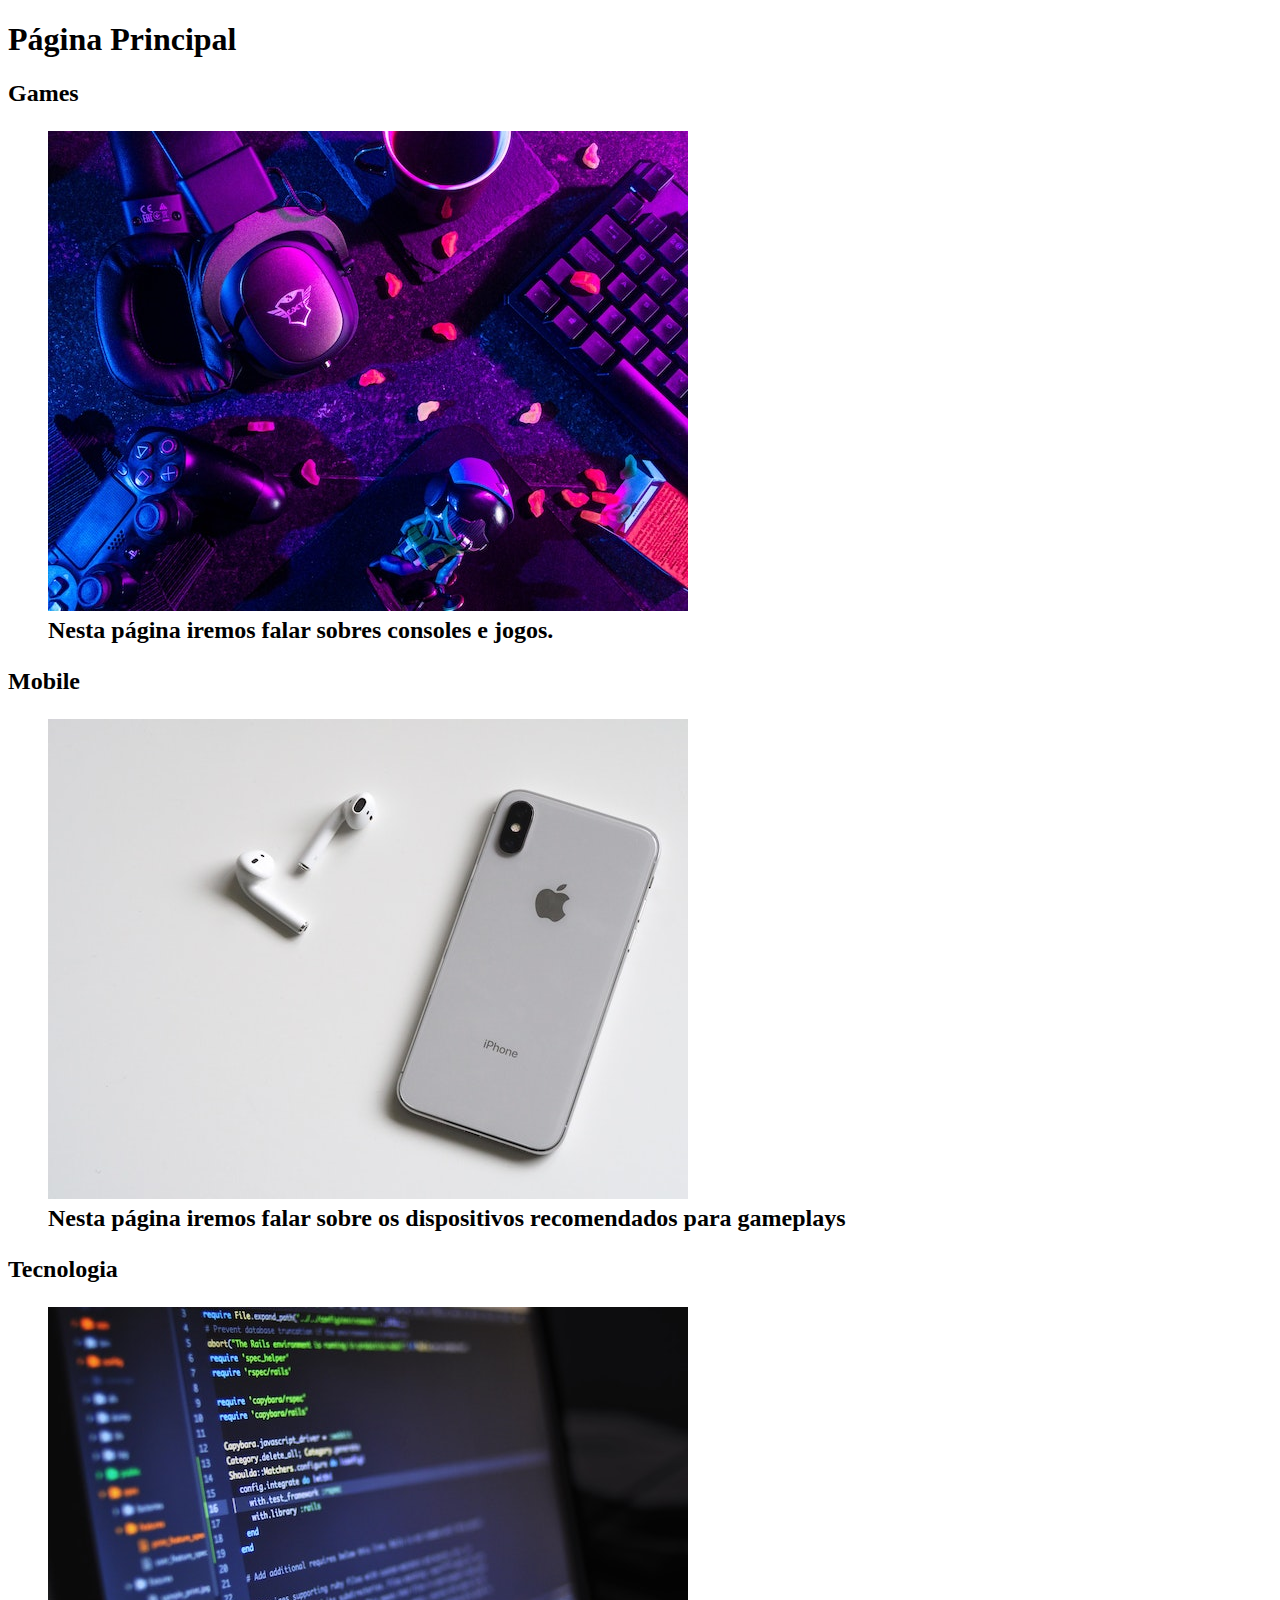
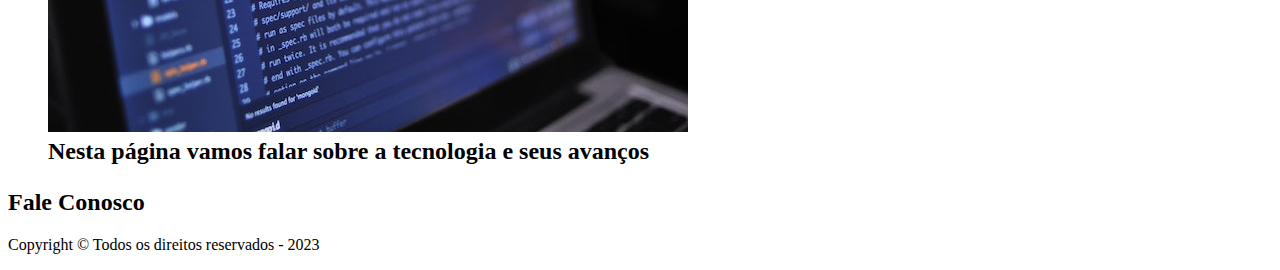
==== index.html @ 300ed0d6 "separado as class e id para o uso do css" ====
<!DOCTYPE html>
<html lang="en">
<head>
    <meta charset="UTF-8">
    <meta http-equiv="X-UA-Compatible" content="IE=edge">
    <meta name="viewport" content="width=device-width, initial-scale=1.0">
    <title>Home</title>
</head>

<body>

    <header class="header">

    <h1 id="meu-titulo">Página Principal</h1>

    </header>

    <section class="content"></section>
    <h2>Games
        <figure>
            <img src="./img/games.jpg" alt="">
            <figcaption>
               Nesta página iremos falar sobres consoles e jogos.
            </figcaption>
        </figure>
    </h2>

<h2>Mobile
    <figure>
        <img src="./img/mobile.jpg" alt="">
        <figcaption>
           Nesta página iremos falar sobre os dispositivos recomendados para gameplays
        </figcaption>
    </figure>
</h2>

<h2>Tecnologia
    <figure>
        <img src="./img/tecnologia.jpg" alt="">
        <figcaption>
           Nesta página vamos falar sobre a tecnologia e seus avanços
        </figcaption>
    </figure>
</h2>
</section>

<footer id="footer">
    <h2>Fale Conosco</h2>
    <nav>
        <a href="" src="" alt=""></a>
        <a href="" src="" alt=""></a>
        <a href="" src="" alt=""></a>
    </nav>
    <p>Copyright &copy Todos os direitos reservados - 2023</p>
</footer>

</body>
</html>
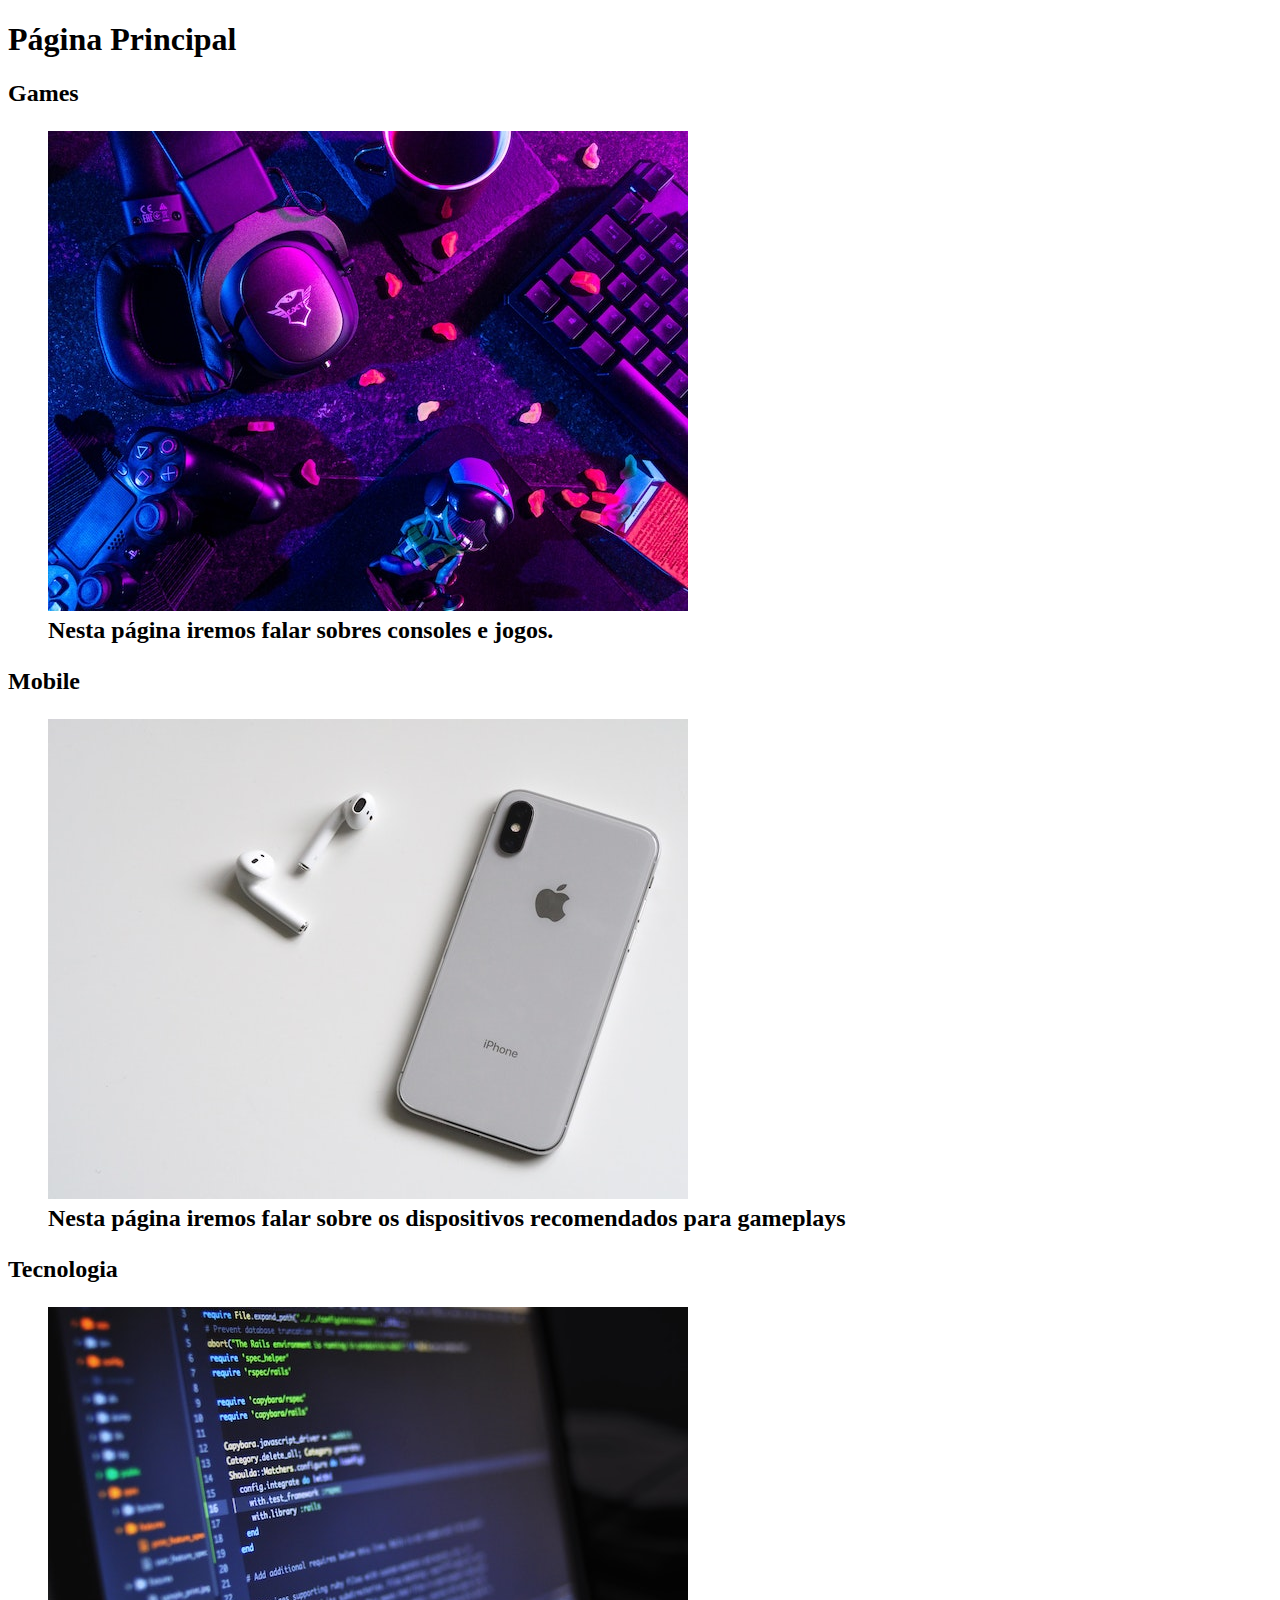
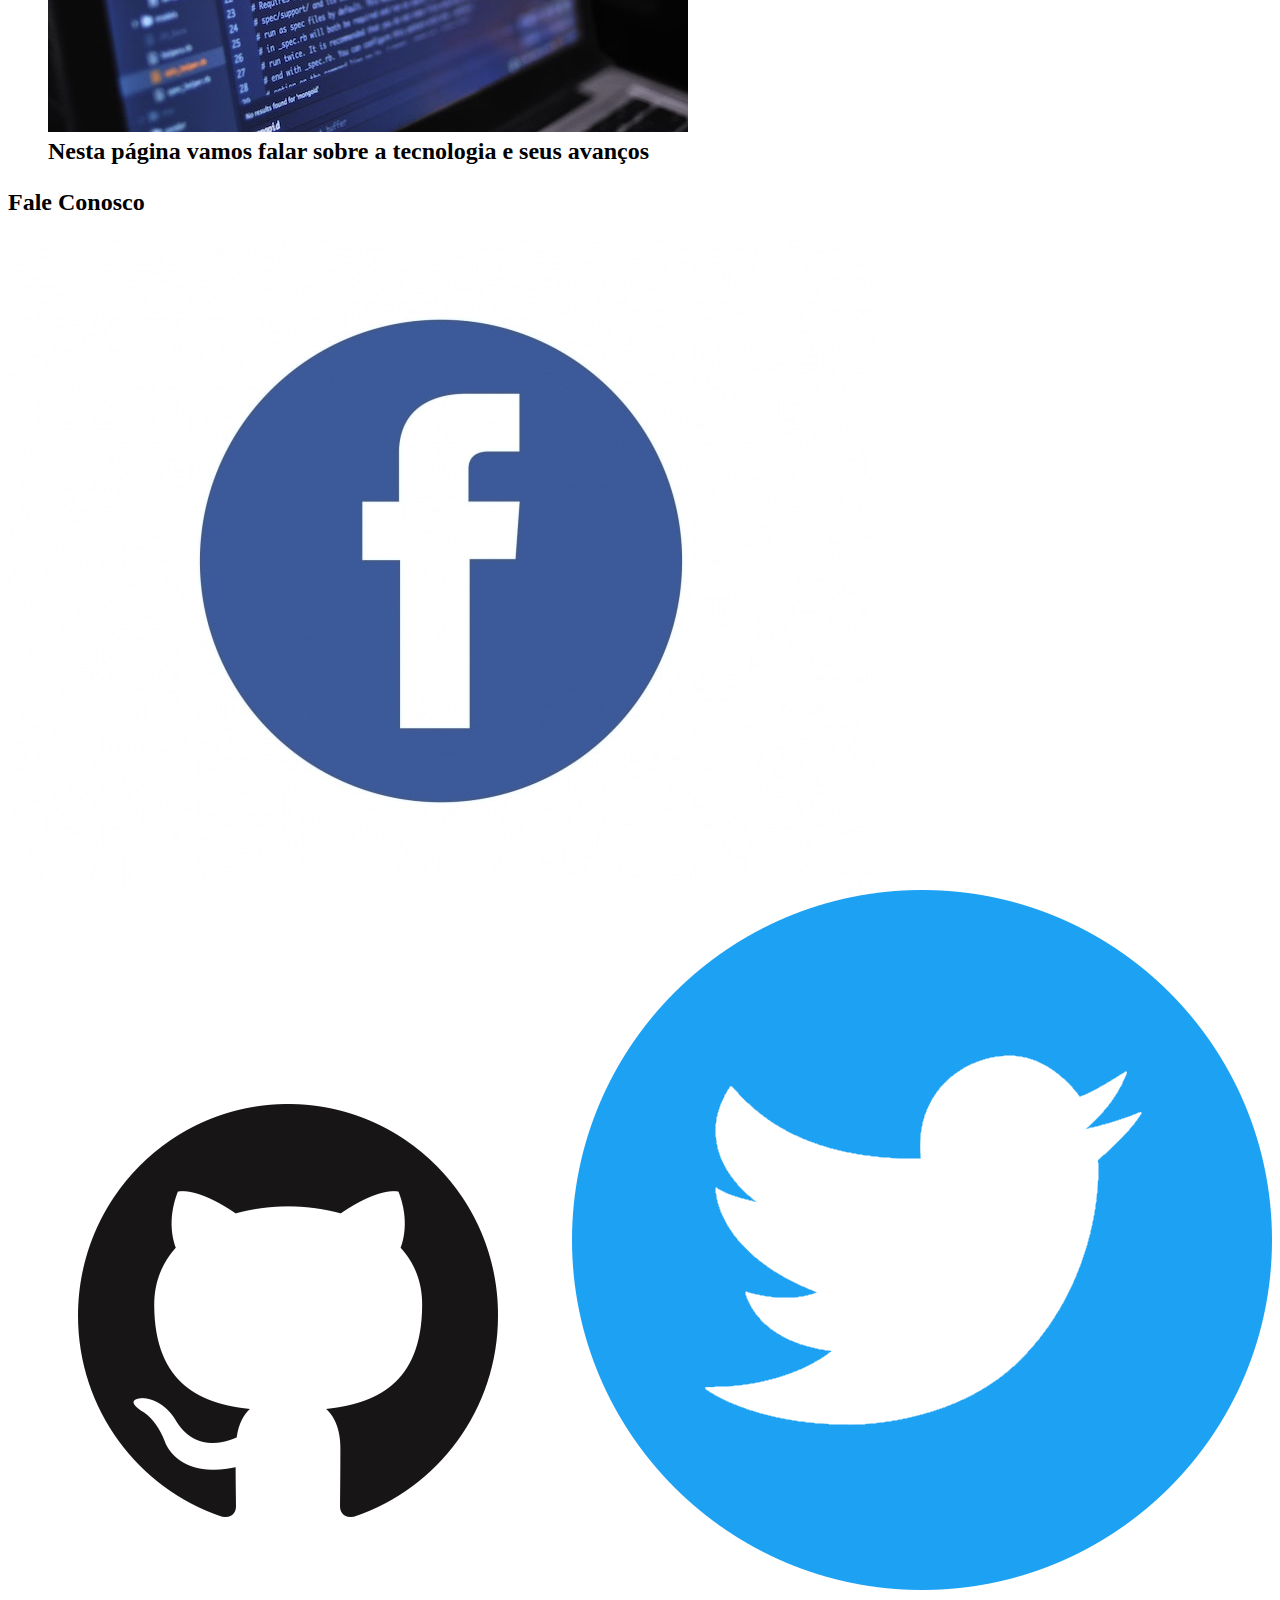
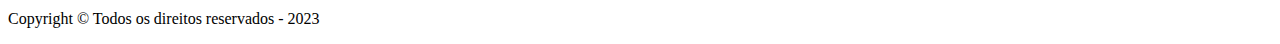
==== commit f37177b1: "Atualizado o index e a imagem twitter" ====
--- a/index.html
+++ b/index.html
@@ -47,9 +47,9 @@
 <footer id="footer">
     <h2>Fale Conosco</h2>
     <nav>
-        <a href="" src="" alt=""></a>
-        <a href="" src="" alt=""></a>
-        <a href="" src="" alt=""></a>
+        <a href="#"><img src="./img/facebook.jpg" alt="facebook"></a>
+        <a href="#"><img src="./img/github.png" alt="github"></a>
+        <a href="#"><img src="./img/twitter.jpg" alt="twitter"></a>
     </nav>
     <p>Copyright &copy Todos os direitos reservados - 2023</p>
 </footer>
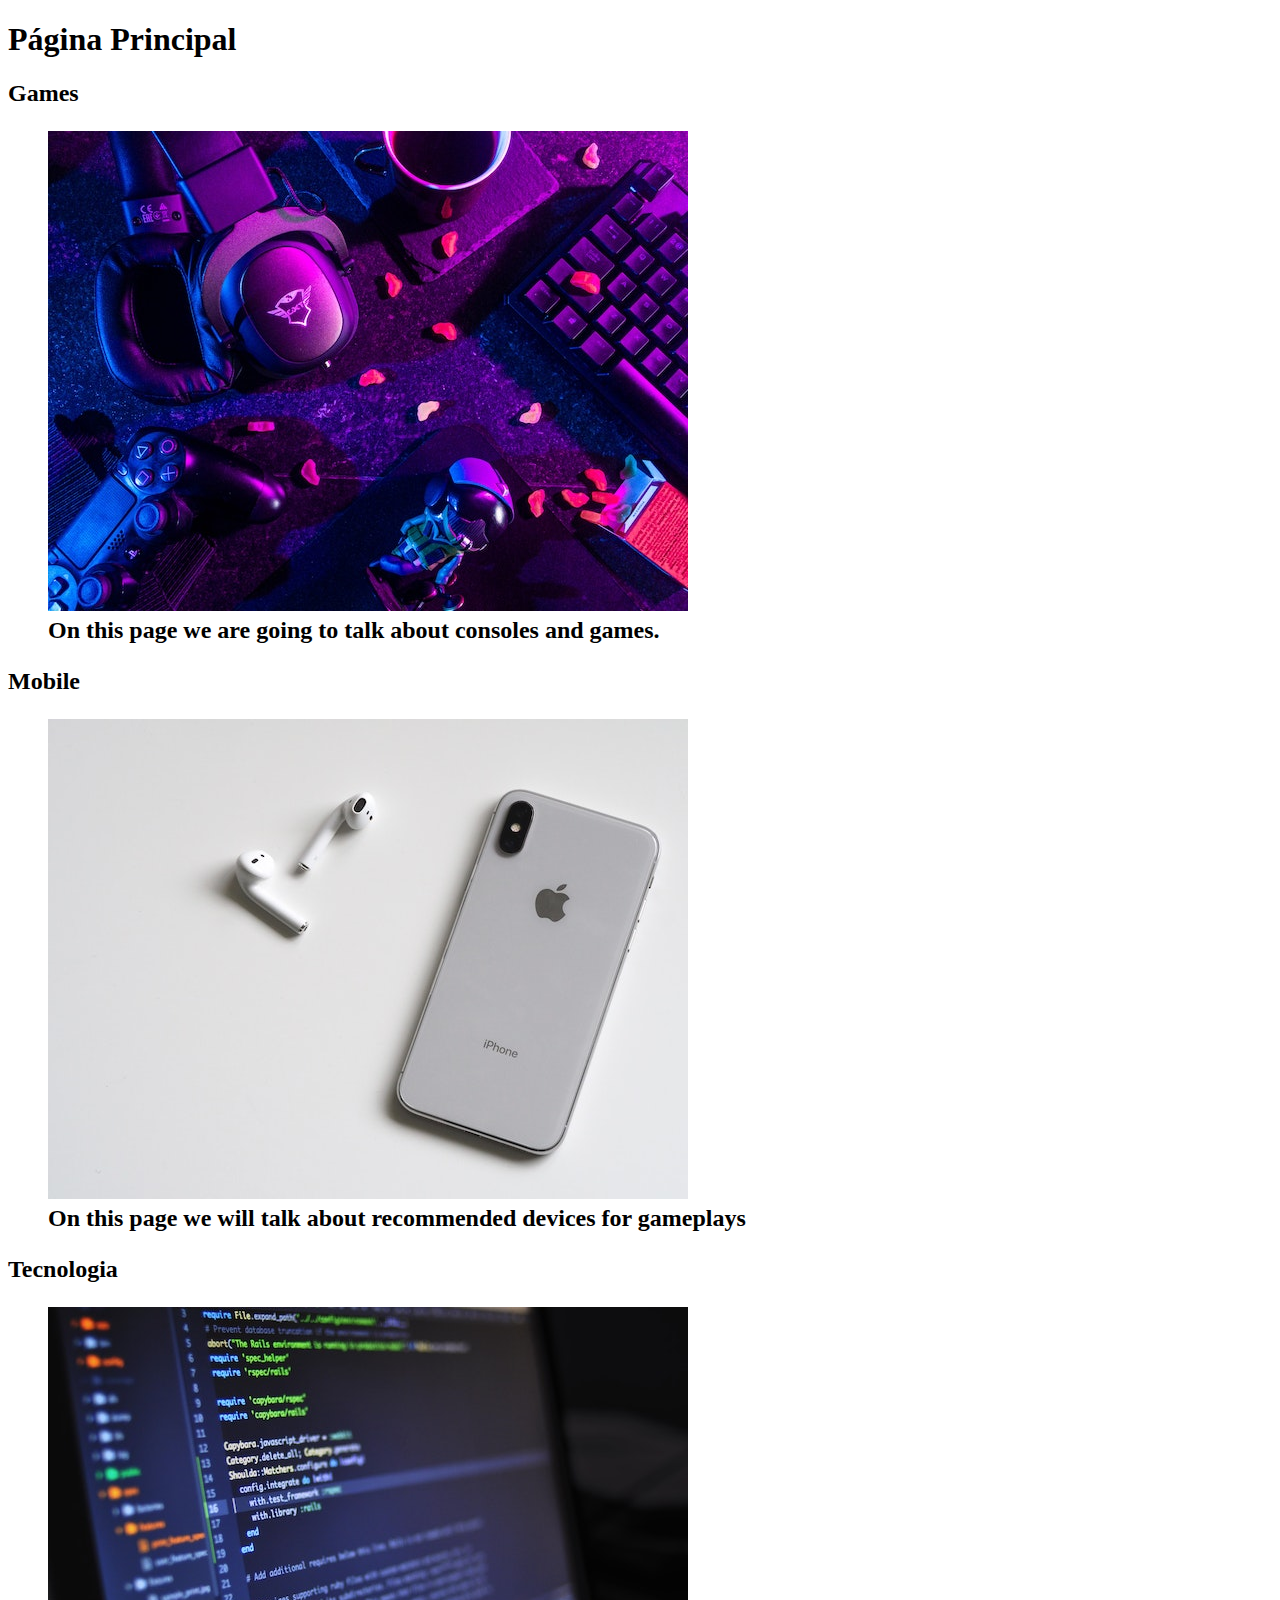
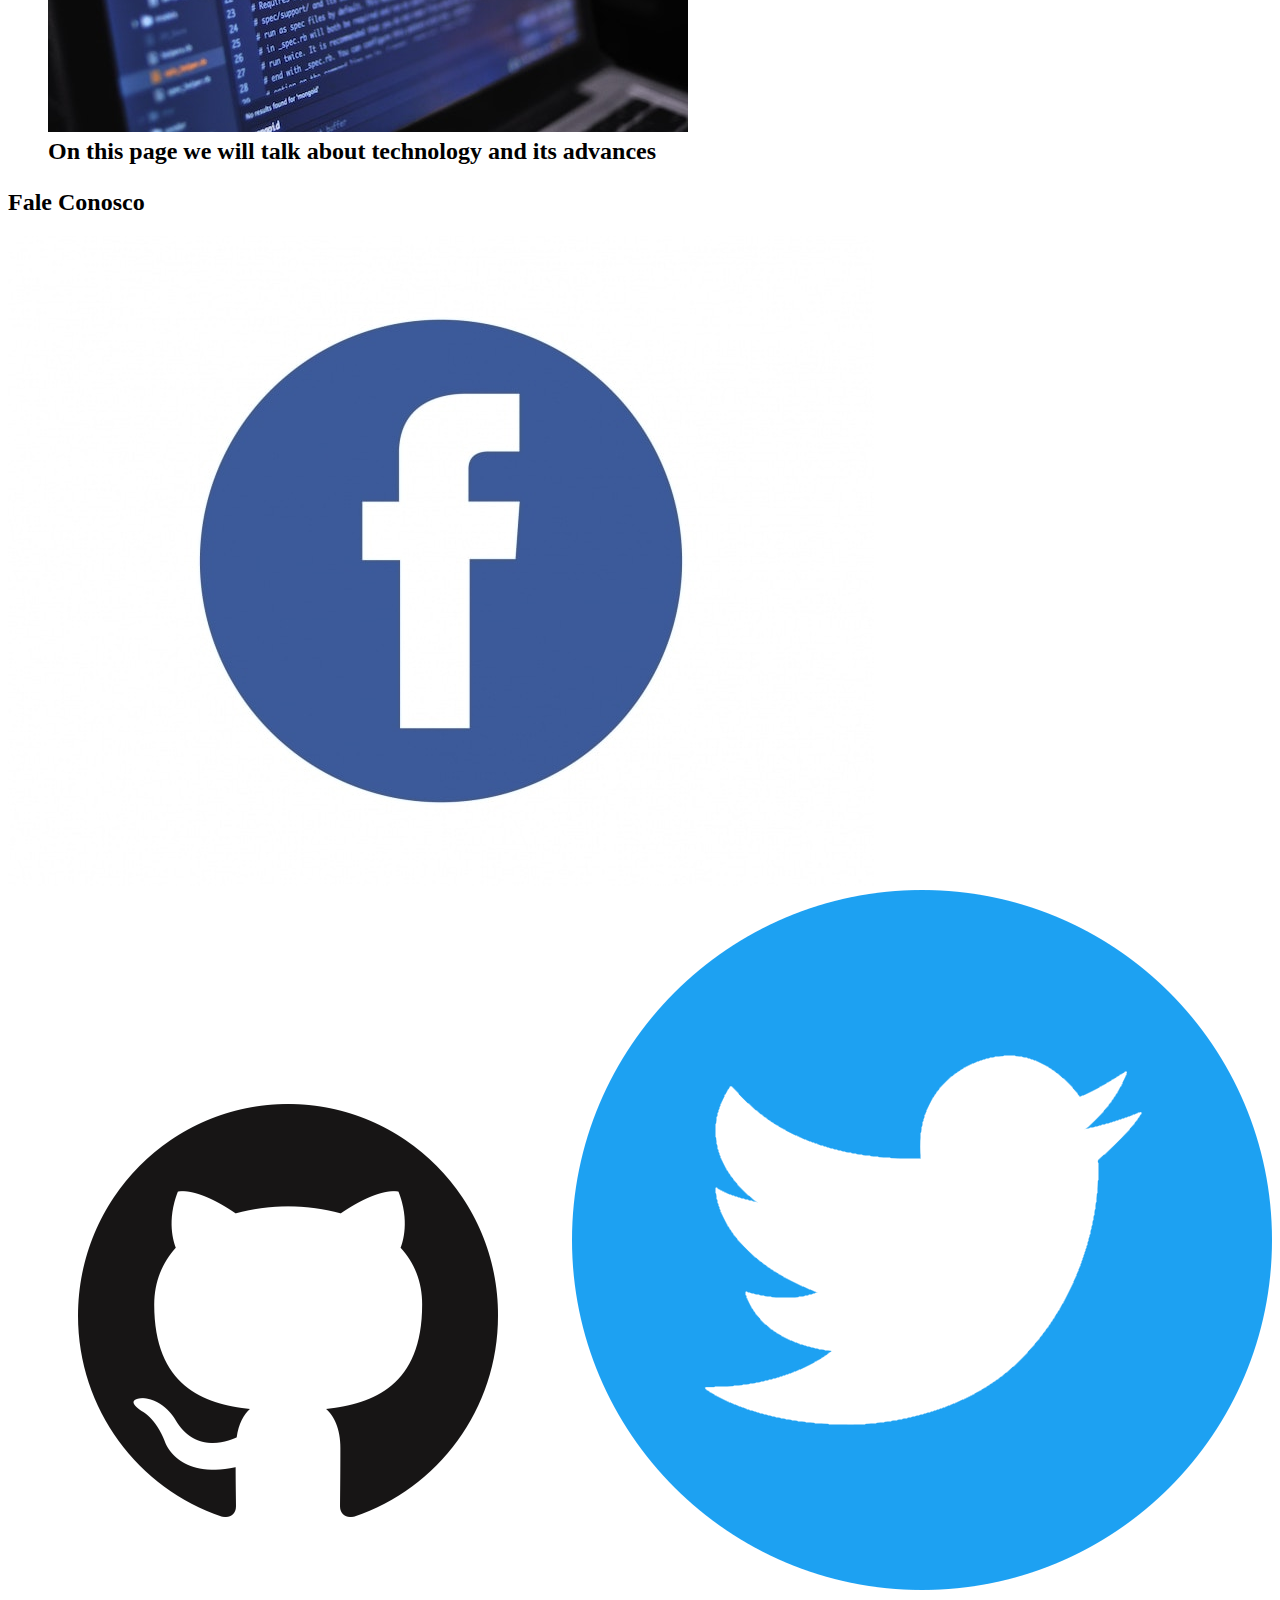
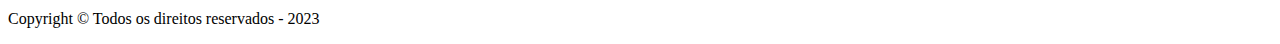
==== commit e106e7db: "atualização no index" ====
--- a/index.html
+++ b/index.html
@@ -16,29 +16,29 @@
     </header>
 
     <section class="content"></section>
-    <h2>Games
+    <h2 href="./pages/games.html">Games 
         <figure>
             <img src="./img/games.jpg" alt="">
             <figcaption>
-               Nesta página iremos falar sobres consoles e jogos.
+                On this page we are going to talk about consoles and games.
             </figcaption>
         </figure>
     </h2>
 
-<h2>Mobile
+<h2 href="./pages/mobile.html">Mobile
     <figure>
         <img src="./img/mobile.jpg" alt="">
         <figcaption>
-           Nesta página iremos falar sobre os dispositivos recomendados para gameplays
+            On this page we will talk about recommended devices for gameplays
         </figcaption>
     </figure>
 </h2>
 
-<h2>Tecnologia
+<h2 href="./pages/tecnologia.html">Tecnologia
     <figure>
         <img src="./img/tecnologia.jpg" alt="">
         <figcaption>
-           Nesta página vamos falar sobre a tecnologia e seus avanços
+            On this page we will talk about technology and its advances
         </figcaption>
     </figure>
 </h2>
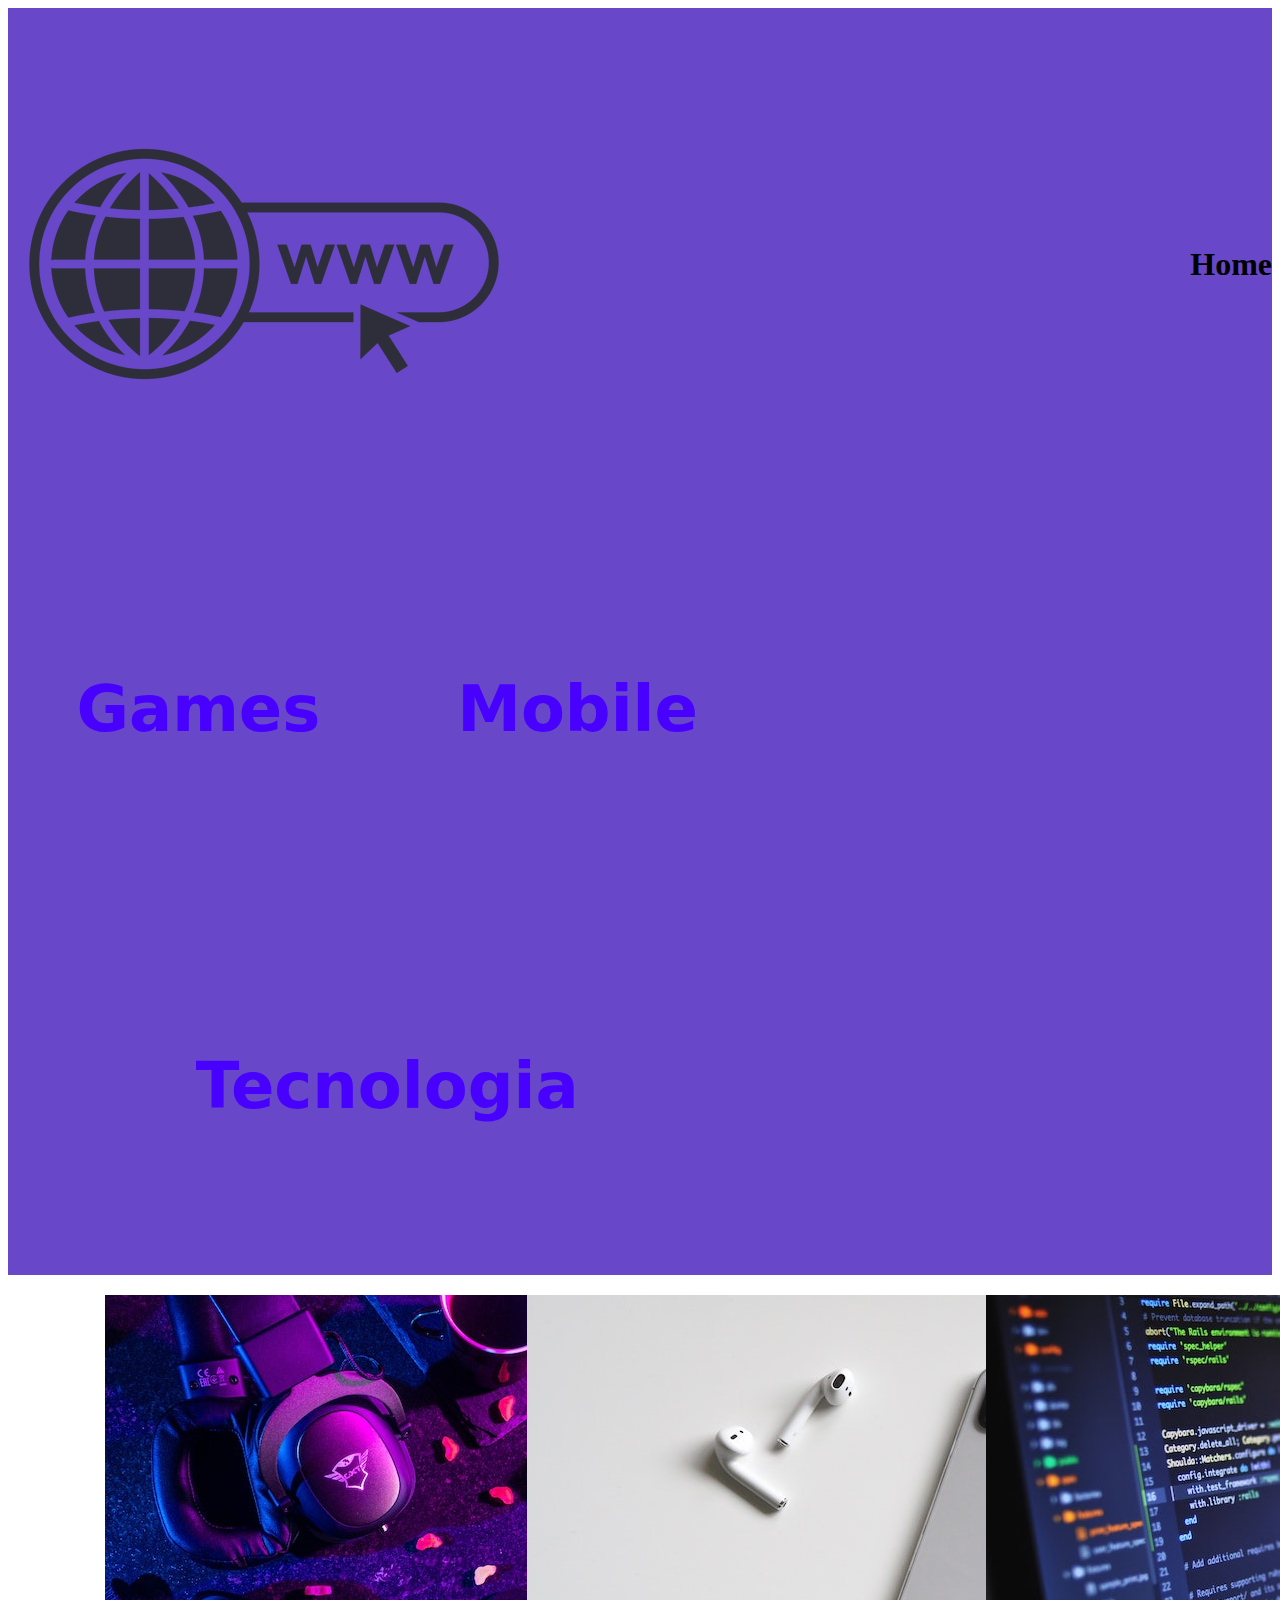
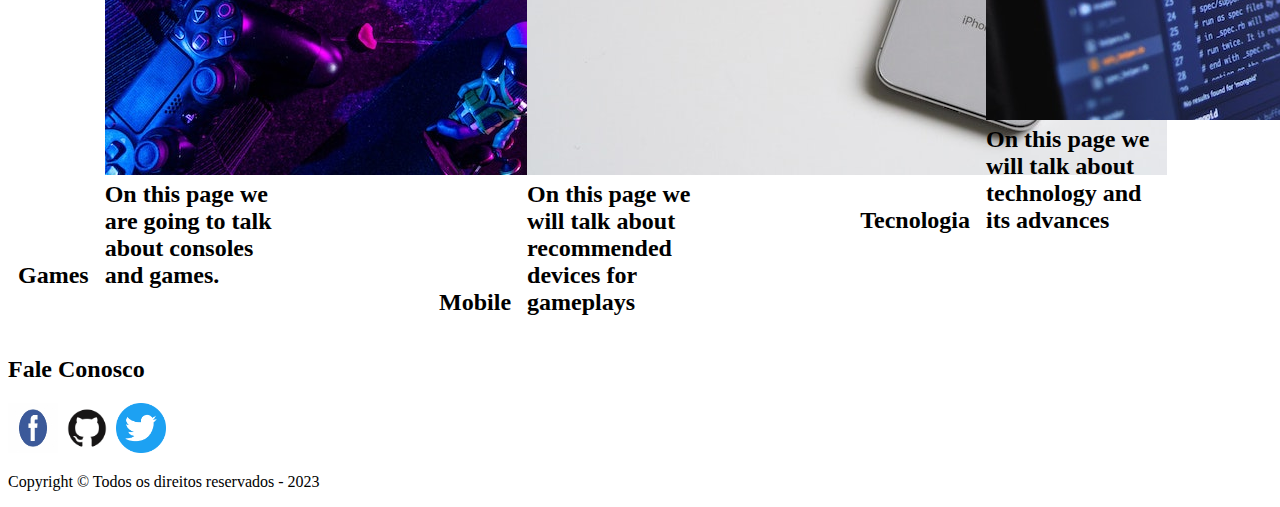
==== commit d4398c38: "Atualizado todo index e o css e add imagem nova" ====
--- a/index.html
+++ b/index.html
@@ -5,46 +5,53 @@
     <meta http-equiv="X-UA-Compatible" content="IE=edge">
     <meta name="viewport" content="width=device-width, initial-scale=1.0">
     <title>Home</title>
+    <link rel="stylesheet" href="./css/style.css">
 </head>
 
 <body>
 
     <header class="header">
-
-    <h1 id="meu-titulo">Página Principal</h1>
-
+    <img src="./img/principal.png" class="Principal" alt="Principal">
+    <h1>Home</h1>
+    <nav>
+        <a href="./pages/games.html">Games</a>
+        <a href="./pages/mobile.html">Mobile</a>
+        <a href="./pages/tecnologia.html">Tecnologia</a>
+      </nav>
     </header>
 
-    <section class="content"></section>
-    <h2 href="./pages/games.html">Games 
-        <figure>
-            <img src="./img/games.jpg" alt="">
-            <figcaption>
+    <section class="content">
+        <div class="container">
+          <h2 href="./pages/games.html">Games 
+            <figure>
+              <img src="./img/games.jpg" alt="">
+              <figcaption>
                 On this page we are going to talk about consoles and games.
-            </figcaption>
-        </figure>
-    </h2>
+              </figcaption>
+            </figure>
+          </h2>
+      
+          <h2 href="./pages/mobile.html">Mobile
+            <figure>
+              <img src="./img/mobile.jpg" alt="">
+              <figcaption>
+                On this page we will talk about recommended devices for gameplays
+              </figcaption>
+            </figure>
+          </h2>
+      
+          <h2 href="./pages/tecnologia.html">Tecnologia
+            <figure>
+              <img src="./img/tecnologia.jpg" alt="">
+              <figcaption>
+                On this page we will talk about technology and its advances
+              </figcaption>
+            </figure>
+          </h2>
+        </div>
+      </section>
 
-<h2 href="./pages/mobile.html">Mobile
-    <figure>
-        <img src="./img/mobile.jpg" alt="">
-        <figcaption>
-            On this page we will talk about recommended devices for gameplays
-        </figcaption>
-    </figure>
-</h2>
-
-<h2 href="./pages/tecnologia.html">Tecnologia
-    <figure>
-        <img src="./img/tecnologia.jpg" alt="">
-        <figcaption>
-            On this page we will talk about technology and its advances
-        </figcaption>
-    </figure>
-</h2>
-</section>
-
-<footer id="footer">
+<footer class="footer">
     <h2>Fale Conosco</h2>
     <nav>
         <a href="#"><img src="./img/facebook.jpg" alt="facebook"></a>
--- a/css/style.css
+++ b/css/style.css
@@ -0,0 +1,83 @@
+#meu-titulo {
+    color: rgb(253, 253, 253);
+}
+
+.logo {
+    float: left;
+    margin-right: 10px; /* adiciona uma margem direita para separar a imagem do título */
+  }
+  
+.header{
+    
+    display: flex;
+    justify-content: space-between;
+    flex-wrap: wrap;
+    align-items: center;
+    background-color: #6848c9;
+}
+
+.header nav {
+    display: flex;
+    justify-content: space-around;
+    width: 60%;
+    height: 100%;
+    flex-wrap: wrap;
+}
+
+.header a {
+    text-decoration: none;
+    color: rgb(72, 0, 255);
+    text-align: center;
+    font-size: 4em;
+    font-family: system-ui, -apple-system, BlinkMacSystemFont, 'Segoe UI', Roboto, Oxygen, Ubuntu, Cantarell, 'Open Sans', 'Helvetica Neue', sans-serif;
+    font-weight: 700;
+    padding: 20% 0;
+}
+
+  .content h2 {
+    display: inline-block; /* para deixar os títulos lado a lado */
+    width: 33%; /* para dividir a largura igualmente entre os três títulos */
+    margin: 0;
+    padding: 10px;
+    box-sizing: border-box; /* para incluir padding e border na largura */
+    vertical-align: top; /* para alinhar os títulos no topo */
+  }
+
+  h2 figure {
+    display: flex;
+    align-items: center;
+}
+  
+  .content figure {
+    display: inline-block; /* para colocar a imagem ao lado do texto */
+    width: 50%; /* para que a imagem ocupe metade da largura disponível */
+    margin: 0;
+    padding: 10px;
+    box-sizing: border-box; /* para incluir padding e border na largura */
+  }
+
+.mobile {
+    background-image: url('../img/mobile.jpg');
+    background-size: cover;
+}
+
+.tecno {
+    background-image: url('../img/tecnologia.jpg');
+    background-size: cover;
+}
+
+.footer a {
+    font-family: Cambria, Cochin, Georgia, Times, 'Times New Roman', serif;
+    font-size: 16px;
+    text-decoration: none;
+    color: blue;
+}
+
+.footer a:hover {
+    color: rgb(0, 0, 0);
+}
+
+.footer img {
+    width: 50px;
+    height: 50px;
+}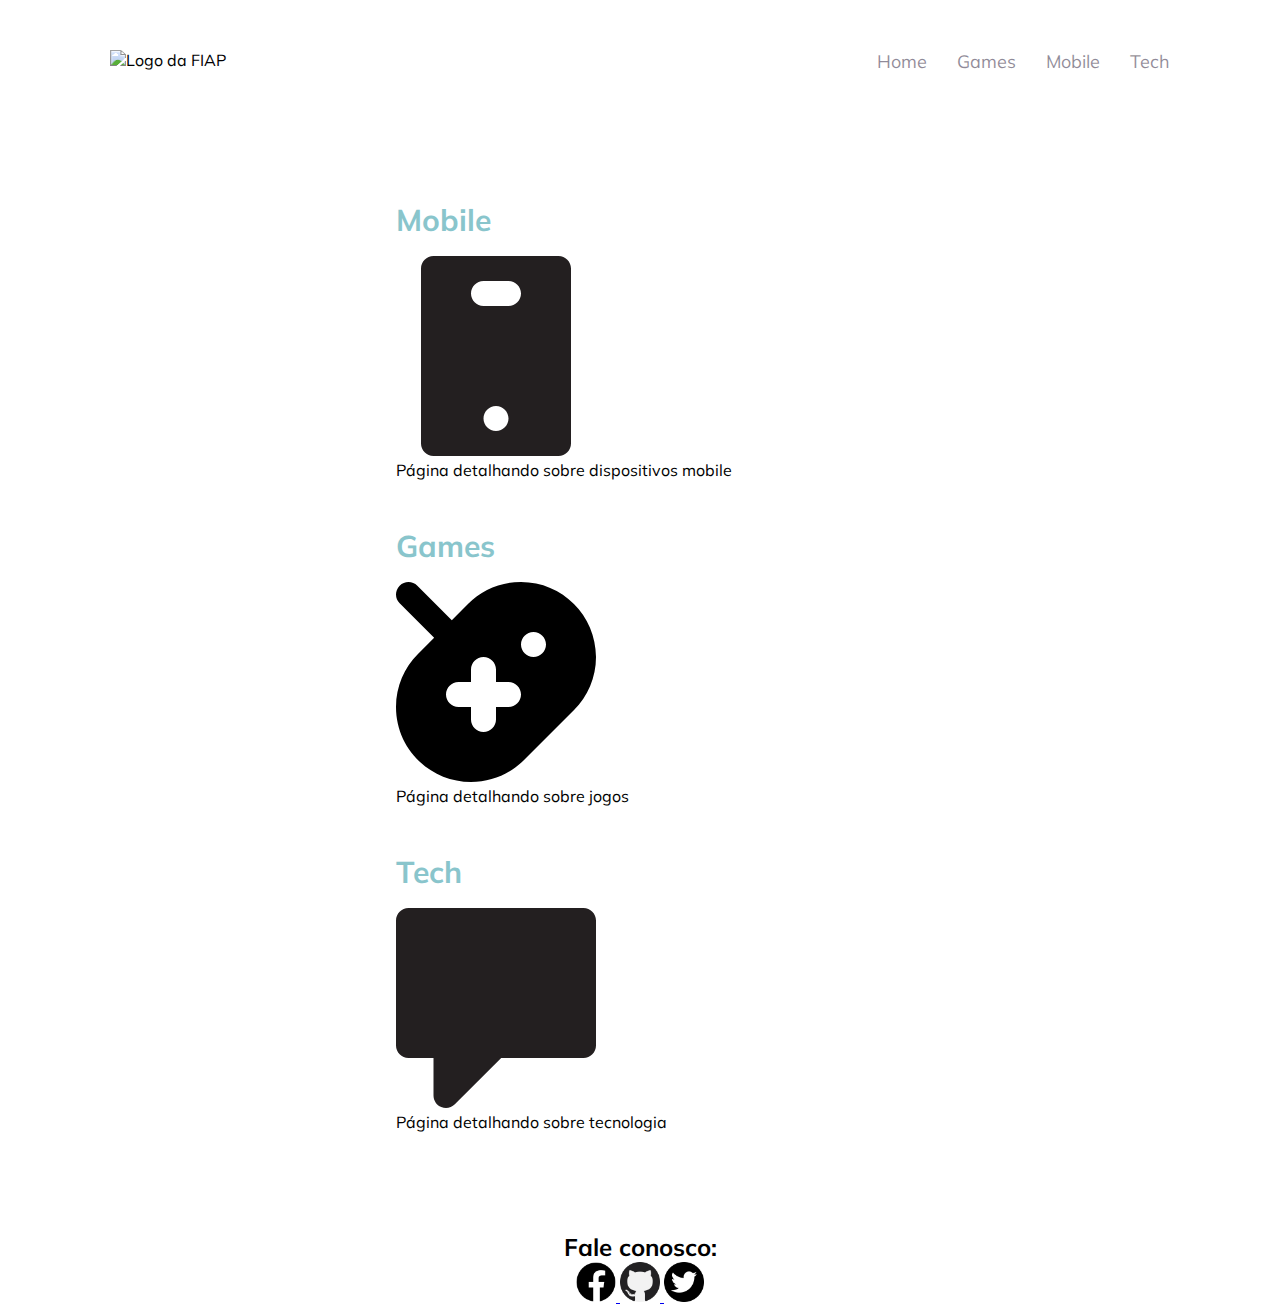
==== commit 782ba5f9: "Finalizacao e correcao do projeto" ====
--- a/index.html
+++ b/index.html
@@ -1,65 +1,69 @@
 <!DOCTYPE html>
-<html lang="en">
+<html lang="pt-br">
 <head>
     <meta charset="UTF-8">
-    <meta http-equiv="X-UA-Compatible" content="IE=edge">
     <meta name="viewport" content="width=device-width, initial-scale=1.0">
-    <title>Home</title>
-    <link rel="stylesheet" href="./css/style.css">
+    <title>FIAP - Mobile</title>
+
+    <link rel="stylesheet" href="/css/index.css">
+    <link rel="preconnect" href="https://fonts.googleapis.com">
+    <link rel="preconnect" href="https://fonts.gstatic.com" crossorigin>
+    <link href="https://fonts.googleapis.com/css2?family=Mulish:wght@300;400;500;600;700&display=swap" rel="stylesheet">
+
+
 </head>
+<body>
+    <div>
+        <header>
+            <img src="https://upload.wikimedia.org/wikipedia/commons/d/d4/Fiap-logo-novo.jpg" alt="Logo da FIAP">
+            <nav>
+                <a href="/index.html">Home</a>
+                <a href="/pages/games.html">Games</a>
+                <a href="/pages/mobile.html">Mobile</a>
+                <a href="/pages/tecnologia.html">Tech</a>
+            </nav>
+        </header>
+        <section class="content">
+            <div>
+                <h2>Mobile</h2>
+                <figure>
+                    <img src="/img/iphone-svgrepo-com.svg" alt="Imagem de um dispositivo mobile">
+                    <figcaption><p>Página detalhando sobre dispositivos mobile</p></figcaption>
+                </figure> 
+            </div>
 
-<body>
+            <div>
+                <h2>Games</h2>
+                <figure>
+                    <img src="/img/gamepad-svgrepo-com.svg" alt="Imagem de um console de jogos">
+                    <figcaption><p>Página detalhando sobre jogos</p></figcaption>
+                </figure> 
+            </div>
 
-    <header class="header">
-    <img src="./img/principal.png" class="Principal" alt="Principal">
-    <h1>Home</h1>
-    <nav>
-        <a href="./pages/games.html">Games</a>
-        <a href="./pages/mobile.html">Mobile</a>
-        <a href="./pages/tecnologia.html">Tecnologia</a>
-      </nav>
-    </header>
+            <div>
+                <h2>Tech</h2>
+                <figure>
+                    <img src="/img/comment-svgrepo-com.svg" alt="Imagem sobre tecnologia">
+                    <figcaption><p>Página detalhando sobre tecnologia</p></figcaption>
+                </figure>   
+            </div>
 
-    <section class="content">
-        <div class="container">
-          <h2 href="./pages/games.html">Games 
-            <figure>
-              <img src="./img/games.jpg" alt="">
-              <figcaption>
-                On this page we are going to talk about consoles and games.
-              </figcaption>
-            </figure>
-          </h2>
-      
-          <h2 href="./pages/mobile.html">Mobile
-            <figure>
-              <img src="./img/mobile.jpg" alt="">
-              <figcaption>
-                On this page we will talk about recommended devices for gameplays
-              </figcaption>
-            </figure>
-          </h2>
-      
-          <h2 href="./pages/tecnologia.html">Tecnologia
-            <figure>
-              <img src="./img/tecnologia.jpg" alt="">
-              <figcaption>
-                On this page we will talk about technology and its advances
-              </figcaption>
-            </figure>
-          </h2>
-        </div>
-      </section>
 
-<footer class="footer">
-    <h2>Fale Conosco</h2>
-    <nav>
-        <a href="#"><img src="./img/facebook.jpg" alt="facebook"></a>
-        <a href="#"><img src="./img/github.png" alt="github"></a>
-        <a href="#"><img src="./img/twitter.jpg" alt="twitter"></a>
-    </nav>
-    <p>Copyright &copy Todos os direitos reservados - 2023</p>
-</footer>
-
+        </section>
+        <footer>
+            <h2>Fale conosco:</h2>
+            <nav>
+                <a href="https://pt-br.facebook.com/">
+                    <img src="/img/social-2.png" alt="Logo do facebook">
+                </a>
+                <a href="https://github.com/">
+                    <img src="/img/social-1.png" alt="Logo do github">
+                </a>
+                <a href="https://twitter.com/">
+                    <img src="/img/social-3.png" alt="Logo do twitter">
+                </a>
+            </nav>
+        </footer>
+    </div>
 </body>
 </html>--- a/css/index.css
+++ b/css/index.css
@@ -0,0 +1,98 @@
+*{
+    margin: 0;
+    padding: 0;
+    box-sizing: border-box;
+}
+
+:root{
+    font-size: 62.5% ;
+}
+
+body{
+    background: linear-gradient(180deg, rgba(227, 255, 248, 0) 82.08%, rgba(227, 255, 248, 0.38) 100%);
+    position: absolute;
+    top: 0;
+    left: 0;
+    height: 100%;
+    width: 100%;
+}
+
+body div{
+    font-size: 1.6rem;
+    padding: 5rem 11rem 11rem;
+    padding-bottom: 0rem;
+    font-family: 'Mulish', sans-serif;
+    
+
+}
+
+header img{
+   width: 12rem ;
+   height: 4.6rem;
+}
+
+header{
+    display:flex;
+    align-items: flex-start;
+    justify-content: space-between;
+    margin-bottom: 5.8rem;
+}
+
+header nav{
+    display: flex;
+    gap: 3rem;
+}
+
+header nav a{
+    text-decoration: none;
+    Font-style: Bold;
+    Font-size: 1.8rem;
+    Line-height: 2.3rem;
+    color: rgba(31, 21, 52, 0.5);
+}
+
+header nav a:hover{
+    color: #1F1534;
+    
+}
+
+section div h2{
+    color: rgba(137, 197, 204, 1);
+    Font-family: Mulish;
+    Font-style: Regular;
+    Font-size: 3rem;
+    Line-height: 3.2rem;
+    width: 48.9rem;
+
+    margin-bottom: 2rem;
+}
+
+section div p{
+    width: 45rem;
+    overflow: none;
+}
+
+section{
+    display: flex;
+    flex-direction: column;
+    align-items: center;
+}
+
+section figure img{
+    width: 20rem;
+
+}
+
+
+
+footer{
+
+    margin-top: 10rem;
+    display: flex;
+    flex-direction: column;
+    align-items: center;
+}
+
+footer img{
+    width: 4rem;
+}